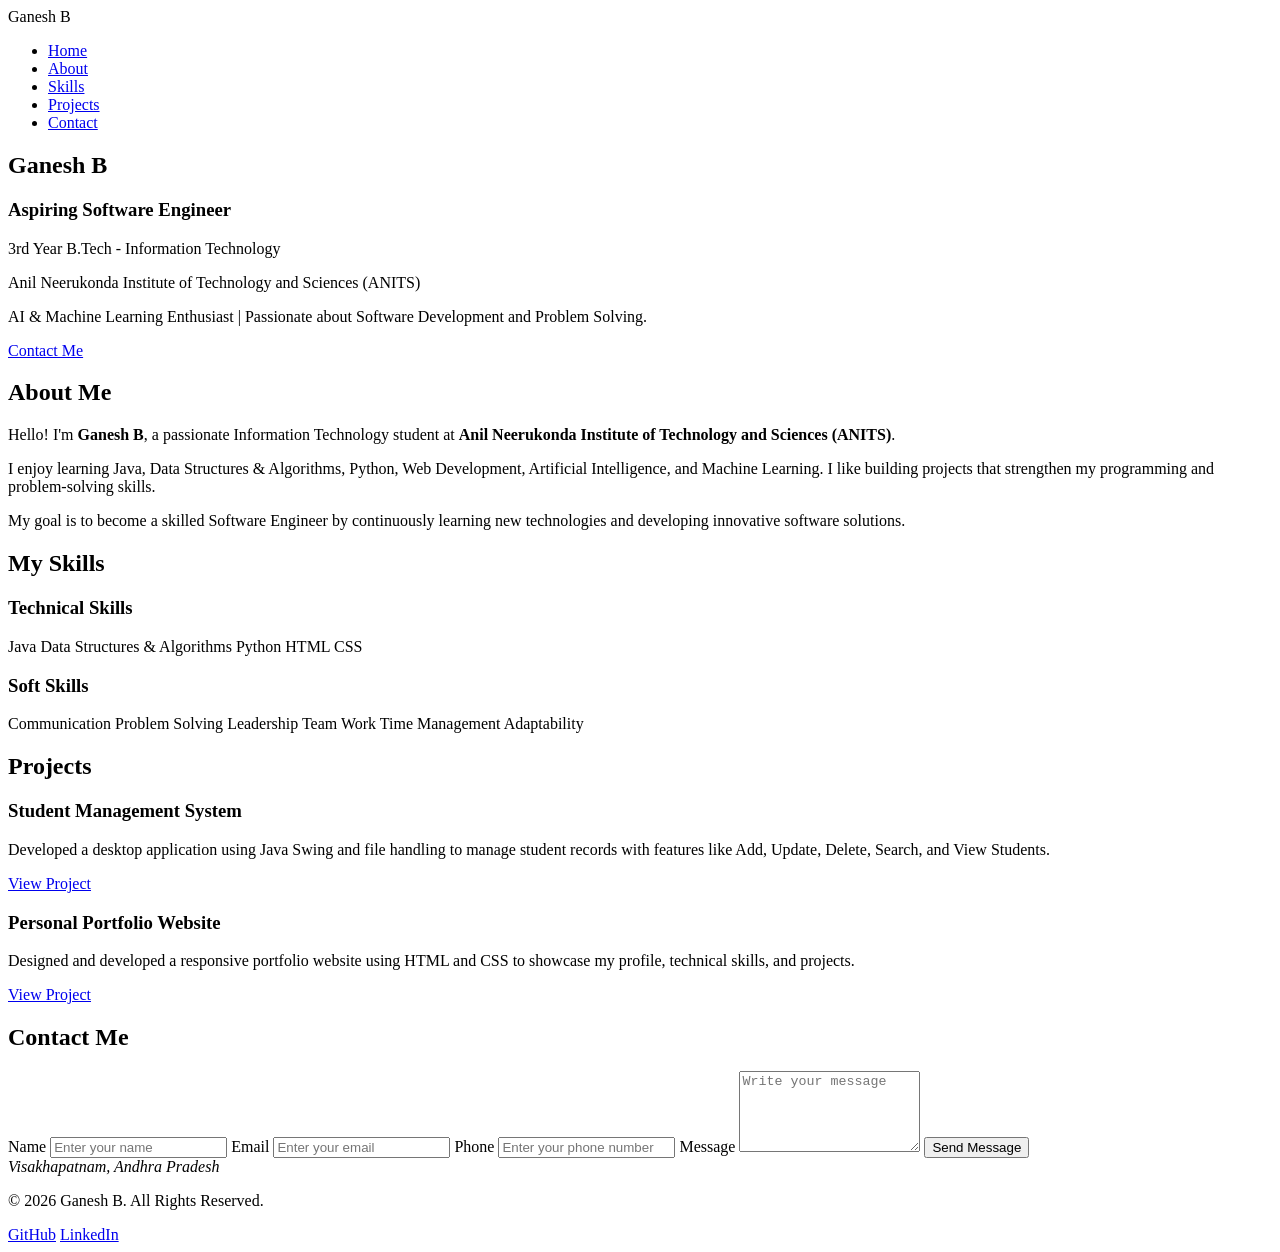
==== index.html @ 2d8d947f "Rename index1.html to index.html" ====
<!DOCTYPE html>
<html lang="en">
<head>
    <meta charset="UTF-8">
    <meta name="viewport" content="width=device-width, initial-scale=1.0">
    <title>Ganesh B | Portfolio</title>

    <link rel="stylesheet" href="style.css">

    <link href="https://fonts.googleapis.com/css2?family=Poppins:wght@300;400;500;600;700&display=swap" rel="stylesheet">
</head>

<body>

<!-- Navigation -->

<nav>
    <div class="logo">Ganesh B</div>

    <ul>
        <li><a href="#home">Home</a></li>
        <li><a href="#about">About</a></li>
        <li><a href="#skills">Skills</a></li>
        <li><a href="#projects">Projects</a></li>
        <li><a href="#contact">Contact</a></li>
    </ul>
</nav>

<!-- Hero Section -->

<section id="home" class="hero">

    <div class="hero-text">

        <h1>Ganesh B</h1>

        <h3>Aspiring Software Engineer</h3>

        <p>
            3rd Year B.Tech - Information Technology
        </p>

        <p>
            Anil Neerukonda Institute of Technology and Sciences (ANITS)
        </p>

        <p>
            AI & Machine Learning Enthusiast | Passionate about Software Development and Problem Solving.
        </p>

        <a href="#contact" class="btn">Contact Me</a>

    </div>

    <div class="hero-image">
        <!-- Add your photo later -->
    </div>

</section>

<!-- About -->

<section id="about">

    <h2>About Me</h2>

    <div class="about-container">

        <p>
            Hello! I'm <strong>Ganesh B</strong>, a passionate Information Technology student at
            <strong>Anil Neerukonda Institute of Technology and Sciences (ANITS)</strong>.
        </p>

        <p>
            I enjoy learning Java, Data Structures & Algorithms, Python,
            Web Development, Artificial Intelligence, and Machine Learning.
            I like building projects that strengthen my programming and
            problem-solving skills.
        </p>

        <p>
            My goal is to become a skilled Software Engineer by continuously
            learning new technologies and developing innovative software
            solutions.
        </p>

    </div>

</section>

<!-- Skills -->

<section id="skills">

    <h2>My Skills</h2>

    <div class="skills-container">

        <div class="skill-box">

            <h3>Technical Skills</h3>

            <span>Java</span>
            <span>Data Structures & Algorithms</span>
            <span>Python</span>
            <span>HTML</span>
            <span>CSS</span>

        </div>

        <div class="skill-box">

            <h3>Soft Skills</h3>

            <span>Communication</span>
            <span>Problem Solving</span>
            <span>Leadership</span>
            <span>Team Work</span>
            <span>Time Management</span>
            <span>Adaptability</span>

        </div>

    </div>

</section>
<!-- Projects -->

<section id="projects">

    <h2>Projects</h2>

    <div class="project-container">

        <div class="card">

            <h3>Student Management System</h3>

            <p>
                Developed a desktop application using Java Swing and file handling
                to manage student records with features like Add, Update, Delete,
                Search, and View Students.
            </p>

            <a href="#">View Project</a>

        </div>

        <div class="card">

            <h3>Personal Portfolio Website</h3>

            <p>
                Designed and developed a responsive portfolio website using
                HTML and CSS to showcase my profile, technical skills,
                and projects.
            </p>

            <a href="#">View Project</a>

        </div>

    </div>

</section>

<!-- Contact -->

<section id="contact">

    <h2>Contact Me</h2>

    <form>

        <label>Name</label>
        <input type="text" placeholder="Enter your name" required>

        <label>Email</label>
        <input type="email" placeholder="Enter your email" required>

        <label>Phone</label>
        <input type="tel" placeholder="Enter your phone number">

        <label>Message</label>
        <textarea rows="5" placeholder="Write your message"></textarea>

        <button type="submit">Send Message</button>

    </form>

</section>

<!-- Footer -->

<footer>

    <address>
        Visakhapatnam, Andhra Pradesh
    </address>

    <p>
        © 2026 Ganesh B. All Rights Reserved.
    </p>

    <div>
        <a href="#">GitHub</a>
        <a href="#">LinkedIn</a>
    </div>

</footer>

</body>

</html>
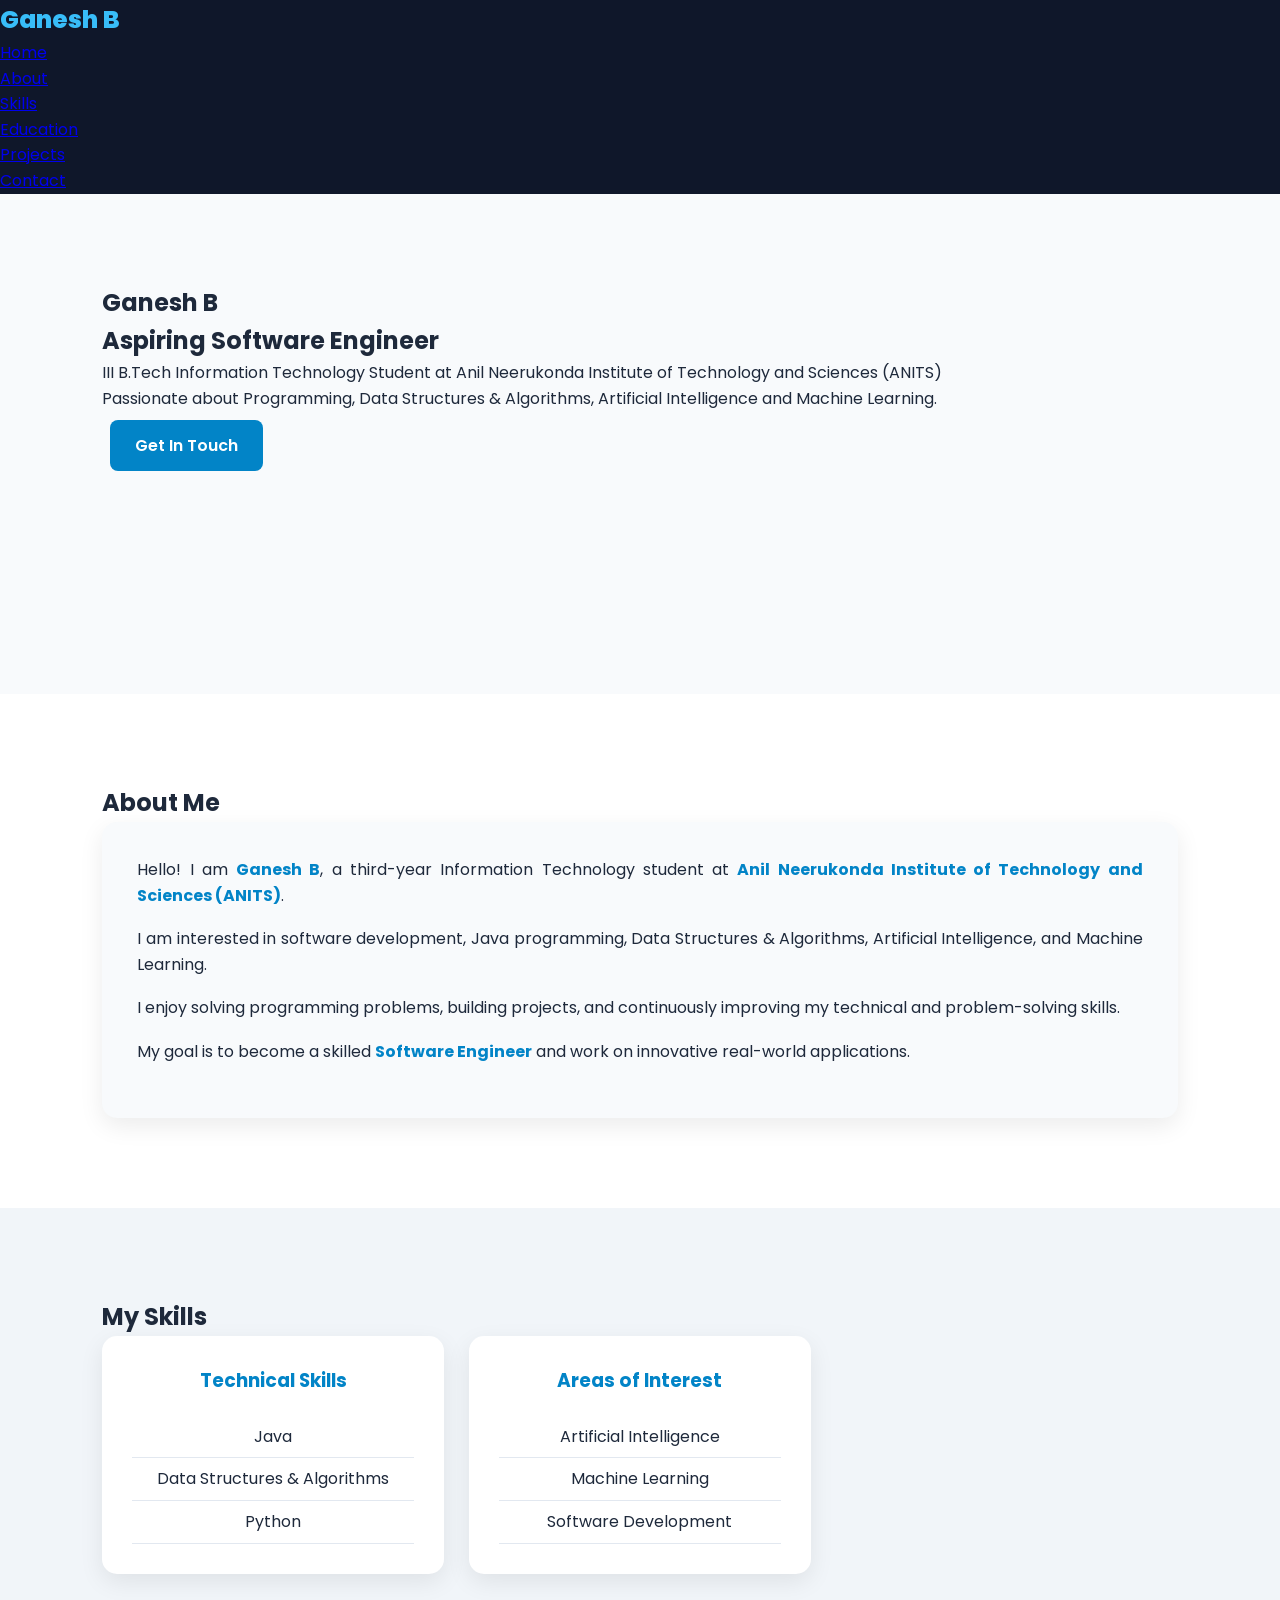
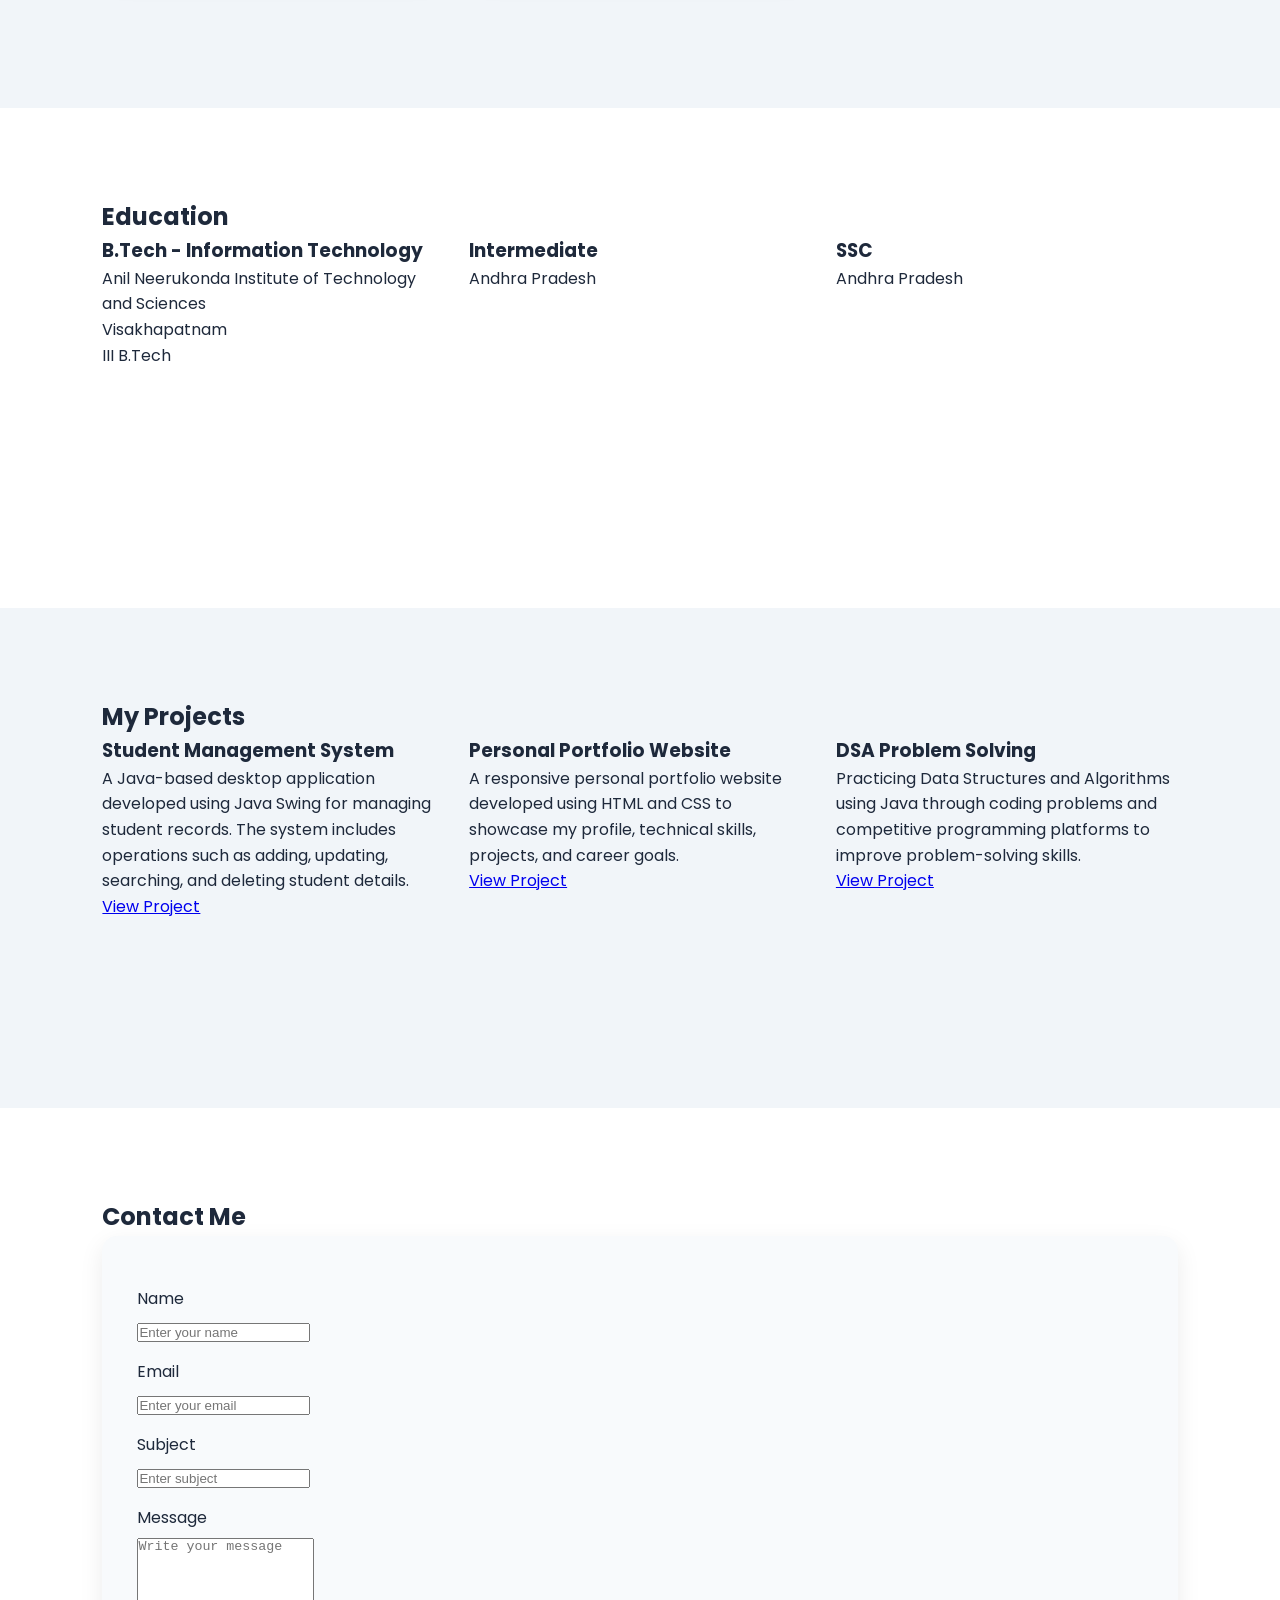
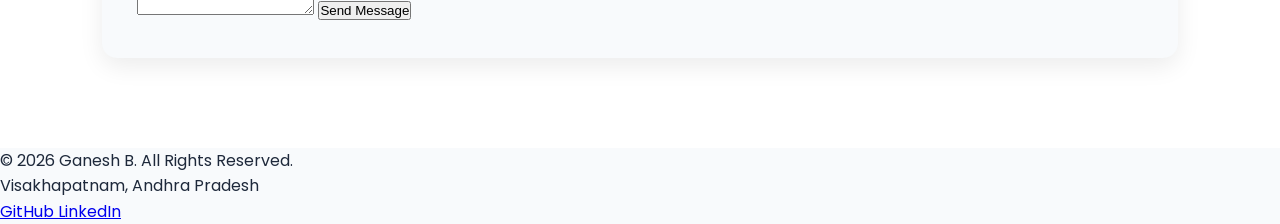
==== commit 5ea2748a: "Add files via upload" ====
--- a/index.html
+++ b/index.html
@@ -1,214 +1,366 @@
 <!DOCTYPE html>
 <html lang="en">
+
 <head>
     <meta charset="UTF-8">
     <meta name="viewport" content="width=device-width, initial-scale=1.0">
-    <title>Ganesh B | Portfolio</title>
-
+
+    <title>Ganesh B | Personal Portfolio</title>
+
+    <!-- Google Font -->
+    <link href="https://fonts.googleapis.com/css2?family=Poppins:wght@400;500;600;700;800&display=swap"
+        rel="stylesheet">
+
+    <!-- CSS -->
     <link rel="stylesheet" href="style.css">
-
-    <link href="https://fonts.googleapis.com/css2?family=Poppins:wght@300;400;500;600;700&display=swap" rel="stylesheet">
 </head>
 
 <body>
 
-<!-- Navigation -->
-
-<nav>
-    <div class="logo">Ganesh B</div>
-
-    <ul>
-        <li><a href="#home">Home</a></li>
-        <li><a href="#about">About</a></li>
-        <li><a href="#skills">Skills</a></li>
-        <li><a href="#projects">Projects</a></li>
-        <li><a href="#contact">Contact</a></li>
-    </ul>
-</nav>
-
-<!-- Hero Section -->
-
-<section id="home" class="hero">
-
-    <div class="hero-text">
-
-        <h1>Ganesh B</h1>
-
-        <h3>Aspiring Software Engineer</h3>
+    <!-- Header -->
+    <header>
+
+        <nav>
+
+            <div class="logo">
+                Ganesh B
+            </div>
+
+            <ul>
+                <li><a href="#home">Home</a></li>
+                <li><a href="#about">About</a></li>
+                <li><a href="#skills">Skills</a></li>
+                <li><a href="#education">Education</a></li>
+                <li><a href="#projects">Projects</a></li>
+                <li><a href="#contact">Contact</a></li>
+            </ul>
+
+        </nav>
+
+    </header>
+
+
+    <main>
+
+        <!-- Home Section -->
+        <section id="home">
+
+            <div class="home-content">
+
+                <h1>Ganesh B</h1>
+
+                <h2>Aspiring Software Engineer</h2>
+
+                <p>
+                    III B.Tech Information Technology Student at
+                    Anil Neerukonda Institute of Technology and Sciences (ANITS)
+                </p>
+
+                <p class="tagline">
+                    Passionate about Programming, Data Structures & Algorithms,
+                    Artificial Intelligence and Machine Learning.
+                </p>
+
+                <a href="#contact" class="btn">
+                    Get In Touch
+                </a>
+
+            </div>
+
+        </section>
+
+
+        <!-- About Section -->
+        <section id="about">
+
+            <h2>About Me</h2>
+
+            <div class="about-content">
+
+                <p>
+                    Hello! I am <strong>Ganesh B</strong>, a third-year
+                    Information Technology student at
+                    <strong>Anil Neerukonda Institute of Technology and Sciences (ANITS)</strong>.
+                </p>
+
+                <p>
+                    I am interested in software development, Java programming,
+                    Data Structures & Algorithms, Artificial Intelligence,
+                    and Machine Learning.
+                </p>
+
+                <p>
+                    I enjoy solving programming problems, building projects,
+                    and continuously improving my technical and problem-solving
+                    skills.
+                </p>
+
+                <p>
+                    My goal is to become a skilled
+                    <strong>Software Engineer</strong> and work on
+                    innovative real-world applications.
+                </p>
+
+            </div>
+
+        </section>
+
+
+        <!-- Skills Section -->
+        <section id="skills">
+
+            <h2>My Skills</h2>
+
+            <div class="skills-container">
+
+                <div class="skill-box">
+
+                    <h3>Technical Skills</h3>
+
+                    <ul>
+                        <li>Java</li>
+                        <li>Data Structures & Algorithms</li>
+                        <li>Python</li>
+                    </ul>
+
+                </div>
+
+
+                <div class="skill-box">
+
+                    <h3>Areas of Interest</h3>
+
+                    <ul>
+                        <li>Artificial Intelligence</li>
+                        <li>Machine Learning</li>
+                        <li>Software Development</li>
+                    </ul>
+
+                </div>
+
+            </div>
+
+        </section>
+
+
+        <!-- Education Section -->
+        <section id="education">
+
+            <h2>Education</h2>
+
+            <div class="education-container">
+
+                <div class="edu-card">
+
+                    <h3>B.Tech - Information Technology</h3>
+
+                    <p>
+                        Anil Neerukonda Institute of Technology and Sciences
+                    </p>
+
+                    <p>
+                        Visakhapatnam
+                    </p>
+
+                    <p>
+                        III B.Tech
+                    </p>
+
+                </div>
+
+
+                <div class="edu-card">
+
+                    <h3>Intermediate</h3>
+
+                    <p>
+                        Andhra Pradesh
+                    </p>
+
+                </div>
+
+
+                <div class="edu-card">
+
+                    <h3>SSC</h3>
+
+                    <p>
+                        Andhra Pradesh
+                    </p>
+
+                </div>
+
+            </div>
+
+        </section>
+
+
+        <!-- Projects Section -->
+        <section id="projects">
+
+            <h2>My Projects</h2>
+
+            <div class="project-container">
+
+
+                <!-- Project 1 -->
+                <div class="card">
+
+                    <h3>Student Management System</h3>
+
+                    <p>
+                        A Java-based desktop application developed using
+                        Java Swing for managing student records.
+                        The system includes operations such as adding,
+                        updating, searching, and deleting student details.
+                    </p>
+
+                    <a href="#" target="_blank">
+                        View Project
+                    </a>
+
+                </div>
+
+
+                <!-- Project 2 -->
+                <div class="card">
+
+                    <h3>Personal Portfolio Website</h3>
+
+                    <p>
+                        A responsive personal portfolio website developed
+                        using HTML and CSS to showcase my profile,
+                        technical skills, projects, and career goals.
+                    </p>
+
+                    <a href="#" target="_blank">
+                        View Project
+                    </a>
+
+                </div>
+
+
+                <!-- Project 3 -->
+                <div class="card">
+
+                    <h3>DSA Problem Solving</h3>
+
+                    <p>
+                        Practicing Data Structures and Algorithms using Java
+                        through coding problems and competitive programming
+                        platforms to improve problem-solving skills.
+                    </p>
+
+                    <a href="#" target="_blank">
+                        View Project
+                    </a>
+
+                </div>
+
+            </div>
+
+        </section>
+
+
+        <!-- Contact Section -->
+        <section id="contact">
+
+            <h2>Contact Me</h2>
+
+            <form id="contactForm">
+
+                <label for="name">
+                    Name
+                </label>
+
+                <input
+                    type="text"
+                    id="name"
+                    placeholder="Enter your name"
+                >
+
+                <span id="nameError"></span>
+
+
+                <label for="email">
+                    Email
+                </label>
+
+                <input
+                    type="email"
+                    id="email"
+                    placeholder="Enter your email"
+                >
+
+                <span id="emailError"></span>
+
+
+                <label for="subject">
+                    Subject
+                </label>
+
+                <input
+                    type="text"
+                    id="subject"
+                    placeholder="Enter subject"
+                >
+
+                <span id="subjectError"></span>
+
+
+                <label for="message">
+                    Message
+                </label>
+
+                <textarea
+                    id="message"
+                    rows="5"
+                    placeholder="Write your message"
+                ></textarea>
+
+                <span id="messageError"></span>
+
+
+                <button type="submit">
+                    Send Message
+                </button>
+
+            </form>
+
+        </section>
+
+    </main>
+
+
+    <!-- Footer -->
+    <footer>
 
         <p>
-            3rd Year B.Tech - Information Technology
+            &copy; 2026 Ganesh B. All Rights Reserved.
         </p>
 
         <p>
-            Anil Neerukonda Institute of Technology and Sciences (ANITS)
+            Visakhapatnam, Andhra Pradesh
         </p>
 
-        <p>
-            AI & Machine Learning Enthusiast | Passionate about Software Development and Problem Solving.
-        </p>
-
-        <a href="#contact" class="btn">Contact Me</a>
-
-    </div>
-
-    <div class="hero-image">
-        <!-- Add your photo later -->
-    </div>
-
-</section>
-
-<!-- About -->
-
-<section id="about">
-
-    <h2>About Me</h2>
-
-    <div class="about-container">
-
-        <p>
-            Hello! I'm <strong>Ganesh B</strong>, a passionate Information Technology student at
-            <strong>Anil Neerukonda Institute of Technology and Sciences (ANITS)</strong>.
-        </p>
-
-        <p>
-            I enjoy learning Java, Data Structures & Algorithms, Python,
-            Web Development, Artificial Intelligence, and Machine Learning.
-            I like building projects that strengthen my programming and
-            problem-solving skills.
-        </p>
-
-        <p>
-            My goal is to become a skilled Software Engineer by continuously
-            learning new technologies and developing innovative software
-            solutions.
-        </p>
-
-    </div>
-
-</section>
-
-<!-- Skills -->
-
-<section id="skills">
-
-    <h2>My Skills</h2>
-
-    <div class="skills-container">
-
-        <div class="skill-box">
-
-            <h3>Technical Skills</h3>
-
-            <span>Java</span>
-            <span>Data Structures & Algorithms</span>
-            <span>Python</span>
-            <span>HTML</span>
-            <span>CSS</span>
+        <div class="social-links">
+
+            <a href="https://github.com/" target="_blank">
+                GitHub
+            </a>
+
+            <a href="https://www.linkedin.com/" target="_blank">
+                LinkedIn
+            </a>
 
         </div>
 
-        <div class="skill-box">
-
-            <h3>Soft Skills</h3>
-
-            <span>Communication</span>
-            <span>Problem Solving</span>
-            <span>Leadership</span>
-            <span>Team Work</span>
-            <span>Time Management</span>
-            <span>Adaptability</span>
-
-        </div>
-
-    </div>
-
-</section>
-<!-- Projects -->
-
-<section id="projects">
-
-    <h2>Projects</h2>
-
-    <div class="project-container">
-
-        <div class="card">
-
-            <h3>Student Management System</h3>
-
-            <p>
-                Developed a desktop application using Java Swing and file handling
-                to manage student records with features like Add, Update, Delete,
-                Search, and View Students.
-            </p>
-
-            <a href="#">View Project</a>
-
-        </div>
-
-        <div class="card">
-
-            <h3>Personal Portfolio Website</h3>
-
-            <p>
-                Designed and developed a responsive portfolio website using
-                HTML and CSS to showcase my profile, technical skills,
-                and projects.
-            </p>
-
-            <a href="#">View Project</a>
-
-        </div>
-
-    </div>
-
-</section>
-
-<!-- Contact -->
-
-<section id="contact">
-
-    <h2>Contact Me</h2>
-
-    <form>
-
-        <label>Name</label>
-        <input type="text" placeholder="Enter your name" required>
-
-        <label>Email</label>
-        <input type="email" placeholder="Enter your email" required>
-
-        <label>Phone</label>
-        <input type="tel" placeholder="Enter your phone number">
-
-        <label>Message</label>
-        <textarea rows="5" placeholder="Write your message"></textarea>
-
-        <button type="submit">Send Message</button>
-
-    </form>
-
-</section>
-
-<!-- Footer -->
-
-<footer>
-
-    <address>
-        Visakhapatnam, Andhra Pradesh
-    </address>
-
-    <p>
-        © 2026 Ganesh B. All Rights Reserved.
-    </p>
-
-    <div>
-        <a href="#">GitHub</a>
-        <a href="#">LinkedIn</a>
-    </div>
-
-</footer>
+    </footer>
+
+
+    <!-- JavaScript -->
+    <script src="script.js"></script>
 
 </body>
 
-</html>
+</html>
--- a/style.css
+++ b/style.css
@@ -0,0 +1,365 @@
+/* =========================
+   GENERAL
+========================= */
+
+* {
+    margin: 0;
+    padding: 0;
+    box-sizing: border-box;
+}
+
+html {
+    scroll-behavior: smooth;
+}
+
+body {
+    font-family: 'Poppins', sans-serif;
+    line-height: 1.6;
+    background: #f8fafc;
+    color: #1e293b;
+}
+
+
+/* =========================
+   NAVBAR
+========================= */
+
+header {
+    background: #0f172a;
+    position: sticky;
+    top: 0;
+    z-index: 1000;
+}
+
+.navbar {
+    max-width: 1200px;
+    margin: auto;
+    padding: 18px 30px;
+
+    display: flex;
+    justify-content: space-between;
+    align-items: center;
+}
+
+.logo {
+    color: #38bdf8;
+    font-size: 25px;
+    font-weight: 800;
+}
+
+.nav-links {
+    display: flex;
+    list-style: none;
+    gap: 25px;
+}
+
+.nav-links a {
+    color: white;
+    text-decoration: none;
+    font-weight: 500;
+    transition: 0.3s;
+}
+
+.nav-links a:hover {
+    color: #38bdf8;
+}
+
+
+/* =========================
+   COMMON SECTION
+========================= */
+
+section {
+    padding: 90px 8%;
+    min-height: 500px;
+}
+
+.section-title {
+    text-align: center;
+    font-size: 35px;
+    margin-bottom: 50px;
+    color: #0f172a;
+}
+
+
+/* =========================
+   HOME
+========================= */
+
+.home {
+    min-height: 90vh;
+
+    display: flex;
+    align-items: center;
+    justify-content: center;
+
+    text-align: center;
+
+    background: linear-gradient(
+        135deg,
+        #e0f2fe,
+        #f8fafc
+    );
+}
+
+.home-content {
+    max-width: 850px;
+}
+
+.welcome {
+    color: #0284c7;
+    font-weight: 600;
+    letter-spacing: 2px;
+    margin-bottom: 15px;
+}
+
+.home h1 {
+    font-size: 55px;
+    margin-bottom: 10px;
+    color: #0f172a;
+}
+
+.home h1 span {
+    color: #0284c7;
+}
+
+.home h2 {
+    font-size: 28px;
+    color: #475569;
+    margin-bottom: 20px;
+}
+
+.home p {
+    max-width: 750px;
+    margin: 10px auto;
+}
+
+.home-buttons {
+    margin-top: 30px;
+}
+
+.btn {
+    display: inline-block;
+    padding: 13px 25px;
+    margin: 8px;
+
+    background: #0284c7;
+    color: white;
+
+    text-decoration: none;
+    border-radius: 8px;
+
+    font-weight: 600;
+    transition: 0.3s;
+}
+
+.btn:hover {
+    background: #0369a1;
+    transform: translateY(-3px);
+}
+
+.secondary-btn {
+    background: #0f172a;
+}
+
+.secondary-btn:hover {
+    background: #1e293b;
+}
+
+
+/* =========================
+   ABOUT
+========================= */
+
+#about {
+    background: white;
+}
+
+.about-container {
+    max-width: 900px;
+    margin: auto;
+}
+
+.about-content {
+    background: #f8fafc;
+    padding: 35px;
+    border-radius: 15px;
+    box-shadow: 0 8px 25px rgba(0, 0, 0, 0.08);
+}
+
+.about-content p {
+    margin-bottom: 18px;
+    text-align: justify;
+}
+
+.about-content strong {
+    color: #0284c7;
+}
+
+
+/* =========================
+   SKILLS
+========================= */
+
+#skills {
+    background: #f1f5f9;
+}
+
+.skills-container {
+    max-width: 1100px;
+    margin: auto;
+
+    display: grid;
+    grid-template-columns: repeat(3, 1fr);
+    gap: 25px;
+}
+
+.skill-box {
+    background: white;
+    padding: 30px;
+    border-radius: 15px;
+
+    text-align: center;
+
+    box-shadow: 0 8px 25px rgba(0, 0, 0, 0.08);
+
+    transition: 0.3s;
+}
+
+.skill-box:hover {
+    transform: translateY(-8px);
+}
+
+.skill-box h3 {
+    color: #0284c7;
+    margin-bottom: 20px;
+}
+
+.skill-box ul {
+    list-style: none;
+}
+
+.skill-box li {
+    padding: 8px;
+    border-bottom: 1px solid #e2e8f0;
+}
+
+
+/* =========================
+   EDUCATION
+========================= */
+
+#education {
+    background: white;
+}
+
+.education-container {
+    max-width: 1100px;
+    margin: auto;
+
+    display: grid;
+    grid-template-columns: repeat(3, 1fr);
+    gap: 25px;
+}
+
+.education-card {
+    background: #f8fafc;
+    padding: 30px;
+
+    border-radius: 15px;
+
+    text-align: center;
+
+    box-shadow: 0 8px 25px rgba(0, 0, 0, 0.08);
+
+    transition: 0.3s;
+}
+
+.education-card:hover {
+    transform: translateY(-8px);
+}
+
+.education-card h3 {
+    color: #0284c7;
+    margin-bottom: 15px;
+}
+
+.education-card p {
+    margin-bottom: 8px;
+}
+
+
+/* =========================
+   PROJECTS
+========================= */
+
+#projects {
+    background: #f1f5f9;
+}
+
+.project-container {
+    max-width: 1100px;
+    margin: auto;
+
+    display: grid;
+    grid-template-columns: repeat(3, 1fr);
+    gap: 25px;
+}
+
+.project-card {
+    background: white;
+    padding: 30px;
+
+    border-radius: 15px;
+
+    box-shadow: 0 8px 25px rgba(0, 0, 0, 0.08);
+
+    transition: 0.3s;
+}
+
+.project-card:hover {
+    transform: translateY(-8px);
+}
+
+.project-card h3 {
+    color: #0284c7;
+    margin-bottom: 15px;
+}
+
+.project-card p {
+    margin-bottom: 15px;
+}
+
+.project-card .tech {
+    font-weight: 600;
+    color: #475569;
+}
+
+
+/* =========================
+   CONTACT
+========================= */
+
+#contact {
+    background: white;
+}
+
+.contact-container {
+    max-width: 700px;
+    margin: auto;
+}
+
+form {
+    background: #f8fafc;
+    padding: 35px;
+
+    border-radius: 15px;
+
+    box-shadow: 0 8px 25px rgba(0, 0, 0, 0.08);
+}
+
+form label {
+    display: block;
+    margin-bottom: 7px;
+    margin-top: 15px;
+    font
